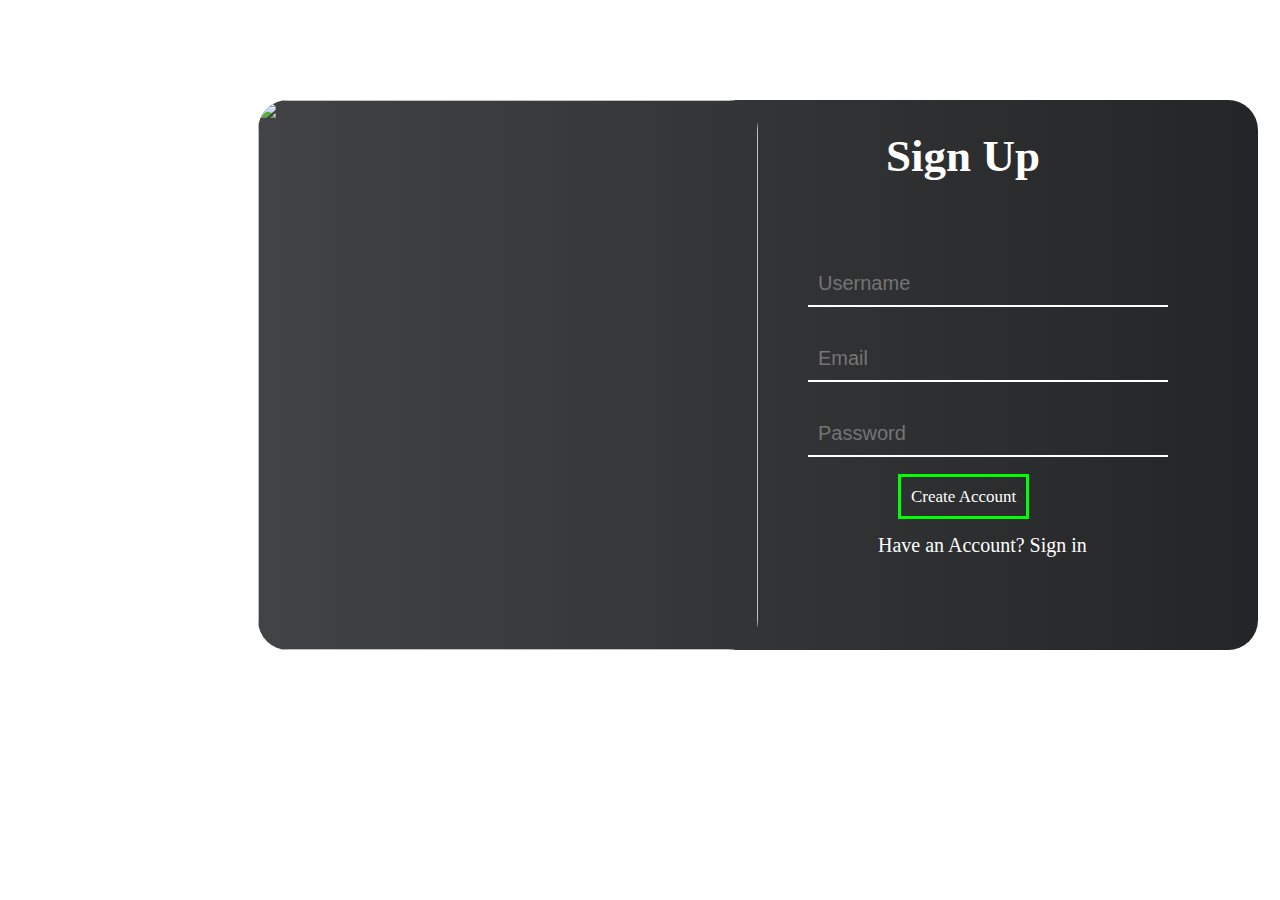
==== index.html @ 69d9caf8 "Add files via upload" ====
<!DOCTYPE html>
<html lang="en">

<head>
    <meta charset="UTF-8">
    <meta name="viewport" content="width=device-width, initial-scale=1.0">
    <link rel="stylesheet" href="style.css">
    <title>Document</title>
</head>

<body>
    <div class="container">
        <div class="content">
            <div class="image">
                <img src="1.jpg" id="img1"/>
            </div>

            <div class="subcontent">
                <h1>Sign Up</h1>
                <form >
                    <li> <input type="text" name="name" id="name" placeholder="Username" required></li>
                    <li> <input type="email" name="email" id="email" placeholder="Email" required></li>
                    <li><input type="password" name="password" id="password" placeholder="Password" required></li>
                    <li><a href="index1.html" id="btn1" onclick="clicked()">Create Account</a></li>
                    <li><p>Have an Account? Sign in</p></li>
                </form>

             
            </div>
        </div>
    </div>
    <script src="script.js"></script>
</body>

</html>
---- style.css ----
.container{
    width: 1000px;
    height: 550px;
    margin-left: 250px;
    margin-top: 100px;
   border-radius: 30px;
   background: #232526;  
   background: -webkit-linear-gradient(to right, #414345, #232526);  
   background: linear-gradient(to right, #414345, #232526); 
}

#img1{
    width: 500px;
    height: 550px;
    border-radius: 30px;
}



.content{
    display: flex;
   
    border-radius: 30px;
}

h1{
    font-size: 45px;
    text-align: center;
    font-weight: 600;
    color: white;
}

li{
    list-style:none;
    padding-top: 30px;
    margin-left: 50px;
    
}



input{
    width: 340px;
    padding: 10px;
   outline: none;
   border: none;
   border-bottom: 2px solid white;
   color: white;
   font-size: 20px;
   background:none;
   
}


form{
    margin-top: 50px;
    
}


#btn1 {
    padding: 10px;
    width: 200px;
    margin-left:90px;
    border: 3px solid lime;
    cursor: pointer;
}

a{
  color: white;
   text-decoration: none;   
  font-size: 17px;
}

#btn1:hover{
    background-color: lime;
}




p{
    color: white;
    font-size: 20px;
    margin-left: 70px;
    margin-top: -3px;
    cursor: pointer;
}


@media screen and (max-width:500px){

    .container{
        width:400px;
        height:800px;
        margin-left:-20px;
        margin-top:-20px;
       border-radius:0px;
      
    }
    
    #img1{
        width: 400px;
        height: 300px;
        border-radius:0px;
    }
    
    
    
    .content{
        display: block;
        border-radius: 0px;
        margin-left: 0;
    }
    
    h1{
        font-size: 30px;
        text-align: center;
        font-weight: 600;
    }
    
    li{
        list-style:none;
        padding-top: 30px;
        margin-left: 50px;
        
    }
    
    
    
    input{
        width: 300px;
        margin-top: 10px;
       outline: none;
       border: none;
       border-bottom: 2px solid white;
      color: white;
       font-size: 20px;
       background:none;
    }
    
    form{
        margin-top: 50px;
       
    }
    
    #btn1 {
        padding: 10px;
        width: 200px;
        margin-left:90px;
        border: 3px solid lime;
        cursor: pointer;
    }
    
    a{
      color: white;
       text-decoration: none;   
      font-size: 17px;
    }
    
    #btn1:hover{
        background-color: lime;
    }
    
   
    p{
        color: white;
        font-size: 20px;
        margin-left: 70px;
        margin-top: -3px;
        cursor: pointer;
    }

}
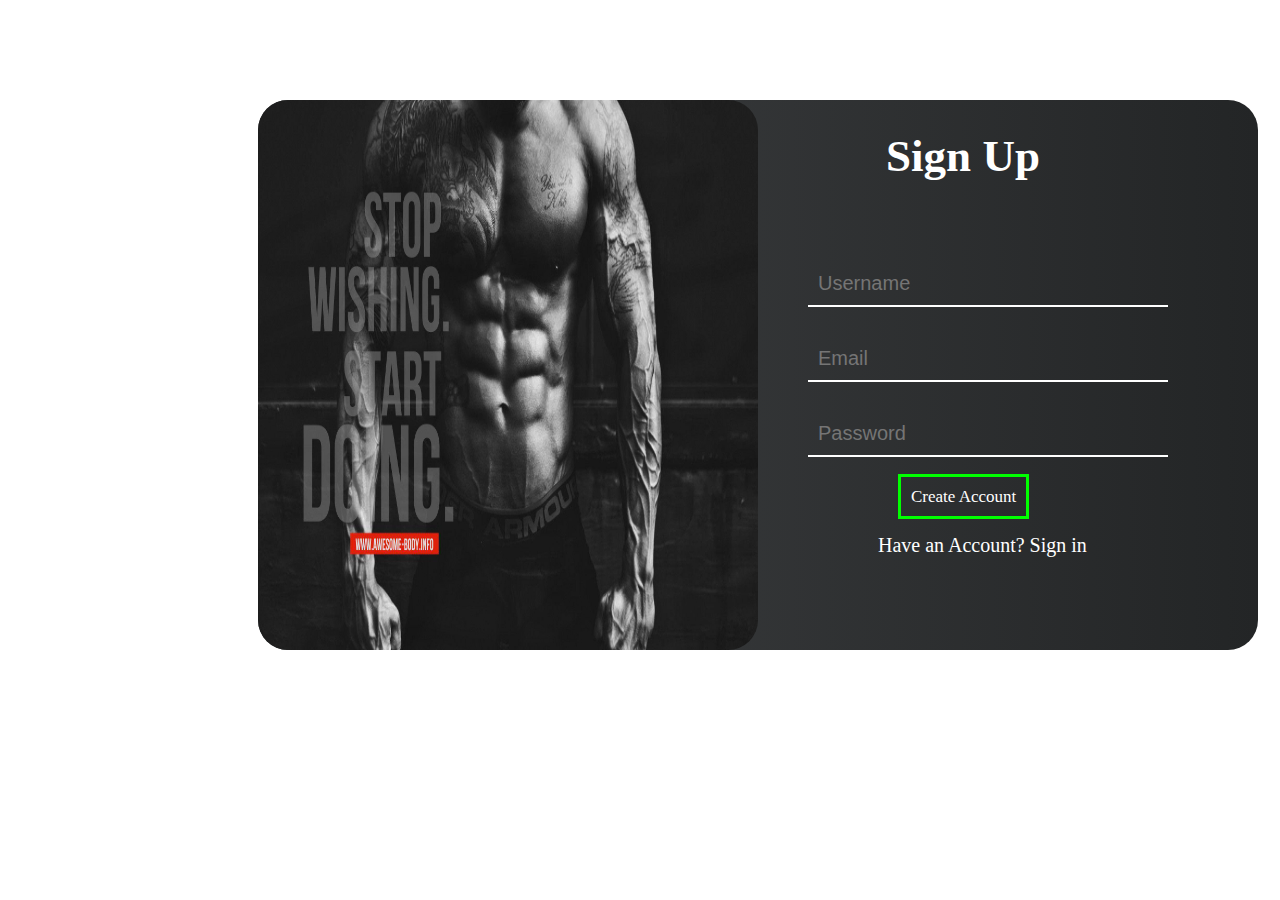
==== commit 887f066a: "Update index.html" ====
--- a/index.html
+++ b/index.html
@@ -12,7 +12,7 @@
     <div class="container">
         <div class="content">
             <div class="image">
-                <img src="1.jpg" id="img1"/>
+                <img src="images/1.jpg" id="img1"/>
             </div>
 
             <div class="subcontent">
@@ -32,4 +32,4 @@
     <script src="script.js"></script>
 </body>
 
-</html>+</html>
